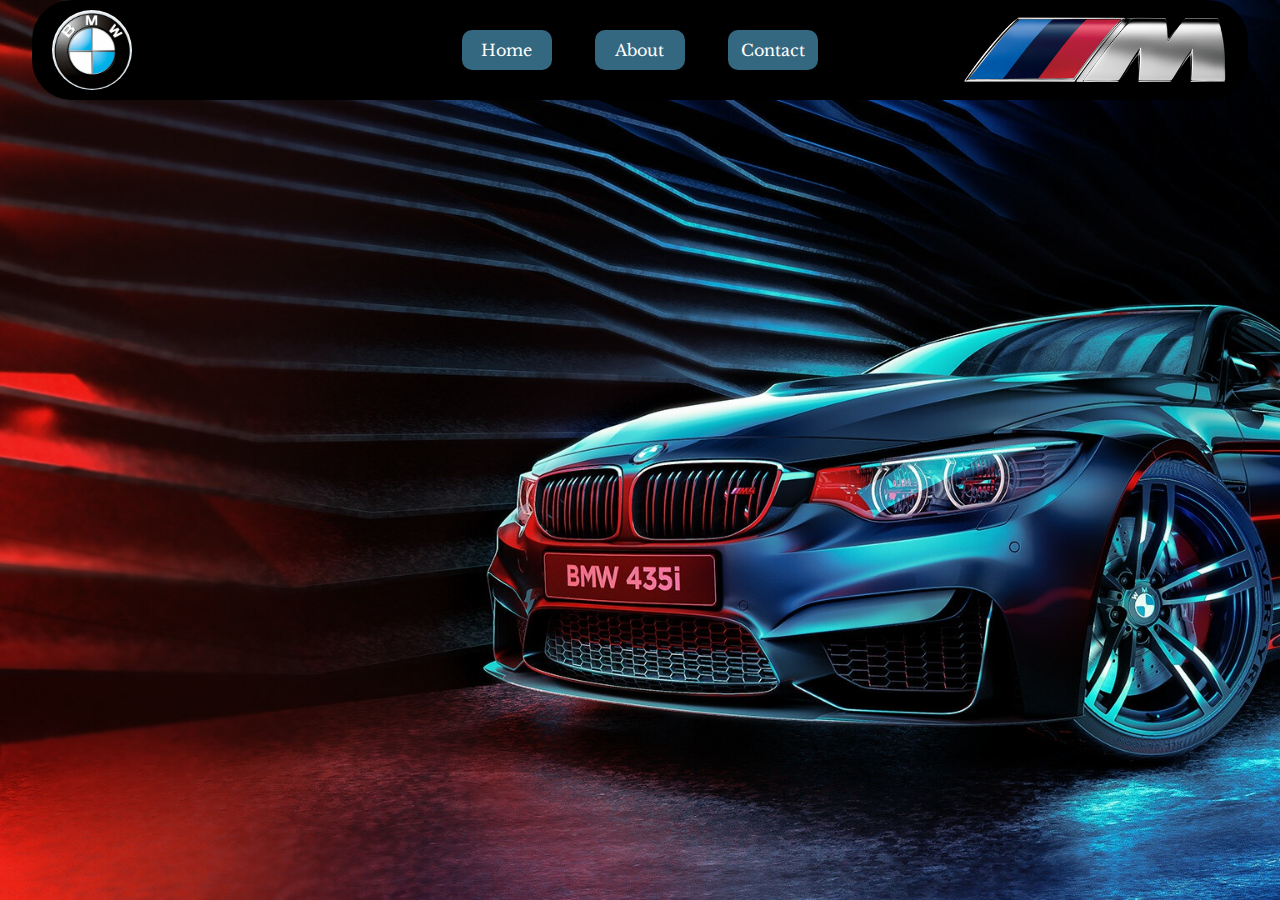
==== about.html @ ce1f6ab2 "Merge pull request #9 from ArtiomSuqiasyan/feat/txtdecoration" ====
<!DOCTYPE html>
<html lang="en">
  <head>
    <link
      rel="icon"
      href="[data-uri]"
      type="image"
      sizes="16x16"
    />
    <link rel="preconnect" href="https://fonts.gstatic.com" />
    
    <meta charset="UTF-8" />
    <meta http-equiv="X-UA-Compatible" content="IE=edge" />
    <meta name="viewport" content="width=device-width, initial-scale=1.0" />
    
    <link rel="stylesheet" href="css/about.css" />
    <title>BMW</title>
    <link
      href="https://fonts.googleapis.com/css2?family=Libre+Baskerville:ital@1&display=swap"
      rel="stylesheet"
    />
  </head>
  <body>
    <header>
      <div class="logo-name">
        <a href="home.html">
          <div class="name"><p>BMW</p></div>
          <div id="logo">
            <img
              src="img/bmw-logo-bmw-logo-high-resolutio-11563319760gtbncaz78b.png"
              alt="BMW-icon"
              width="80"
              class="bmw-logo"
            />
          </div>
        </a>
      </div>
      <div class="nav-menu">
        <nav>
          <ul>
            <li><a href="home.html">Home</a></li>
            <li><a href="about.html">About</a></li>
            <li><a href="contact.html">Contact</a></li>
          </ul>
        </nav>
      </div>
      <div class="photo">
        <img src="img/M-Logo.png" alt="m-power logo" height="70px" />
      </div>
    </header>


  </body>
</html>
---- css/about.css ----
* {
  margin: 0;
  padding: 0;
  box-sizing: border-box;
  text-align: center;
  font-family: "Libre Baskerville", serif;
}
a {
  text-decoration: none;
}
img {
  width: 100%;
}
body {
  background-image: url("../img/bg.jpg");
  background-repeat: no-repeat;
  background-size: cover;
  background-attachment: fixed;
}

header {
  position: fixed;
  top: 0;
  left: 0;
  right: 0;
  margin: auto;
  width: 95%;
  height: 100px;
  background-color: #000000;
  border-radius: 40px;
  display: flex;
  justify-content: space-between;
  z-index: 99999999;
}

.logo-name {
  height: 100%;
  width: 25%;
  margin: 0 auto;
  font-size: 75px;
}
.logo-name:hover #logo {
  animation-name: rotate;
  animation-duration: 2s;
  animation-fill-mode: forwards;
}
.logo-name:hover .name {
  display: flex;
  overflow: hidden;
  animation: fade 4s steps(60, end);
  animation-duration: 2s;
  animation-fill-mode: forwards;
}
@keyframes rotate {
  from {
    left: 20px;
    transform: rotate(0);
  }
  to {
    left: 200px;
    transform: rotate(360deg);
  }
}

@keyframes fade {
  from {
    width: 0;
  }
  to {
    width: 100%;
  }
}

.nav-menu {
  height: 100%;
  width: 50%;
  display: flex;
  justify-content: center;
  align-items: center;
}

.photo {
  height: 100%;
  width: 25%;
  display: flex;
  align-items: center;
  justify-content: center;
}

#logo {
  width: 80px;
  height: 80px;
  border-radius: 100%;
  overflow: hidden;
  position: absolute;
  top: 0;
  left: 20px;
  bottom: 0;
  margin: auto;
}

.name {
  color: white;
  font-size: 62px;
  letter-spacing: 5px;
  margin-left: 25px;
  height: 100%;
  display: flex;
  align-items: center;
  display: none;
}
.nav-menu ul {
  width: 400px;
  height: 40px;
  list-style: none;
  display: flex;
  justify-content: space-around;
}
.nav-menu ul li {
  background-color: #346780;
  width: 90px;
  color: white;
  display: flex;
  align-items: center;
  justify-content: center;
  border-radius: 10px;
}
.nav-menu ul li:hover {
  background-color: #1c6cb5;
  font-size: 18px;
  border: 1px solid white;
}
.nav-menu ul li a {
  color: white;
}
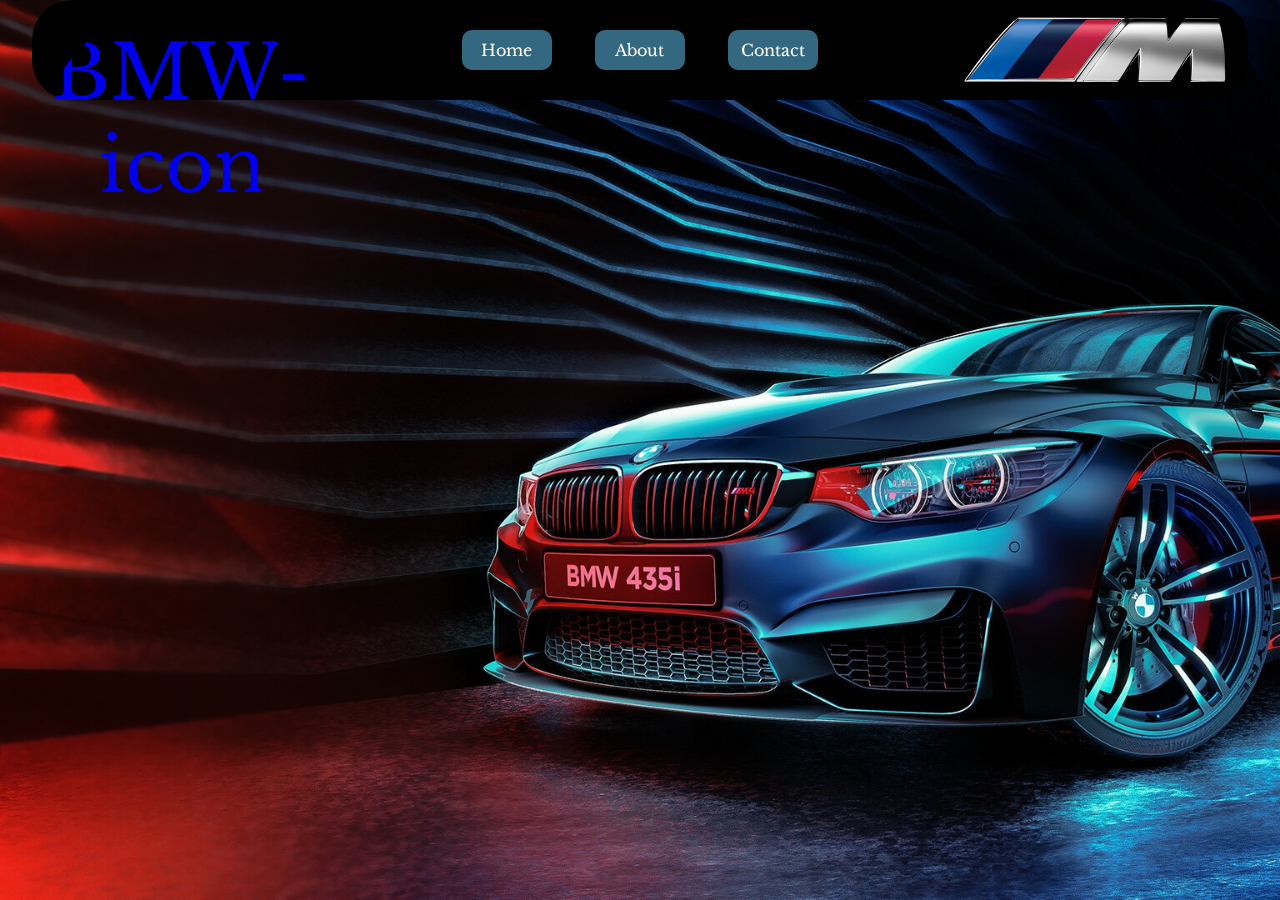
==== commit 31e24312: "fix: fixed logo animation for all pages" ====
--- a/about.html
+++ b/about.html
@@ -1,6 +1,28 @@
 <!DOCTYPE html>
 <html lang="en">
-  <head>
+<head>
+
+    <!-- Favicon start -->
+    <link rel="apple-touch-icon" sizes="57x57" href="./img/favicons/apple-icon-57x57.png">
+    <link rel="apple-touch-icon" sizes="60x60" href="./img/favicons/apple-icon-60x60.png">
+    <link rel="apple-touch-icon" sizes="72x72" href="./img/favicons/apple-icon-72x72.png">
+    <link rel="apple-touch-icon" sizes="76x76" href="./img/favicons/apple-icon-76x76.png">
+    <link rel="apple-touch-icon" sizes="114x114" href="./img/favicons/apple-icon-114x114.png">
+    <link rel="apple-touch-icon" sizes="120x120" href="./img/favicons/apple-icon-120x120.png">
+    <link rel="apple-touch-icon" sizes="144x144" href="./img/favicons/apple-icon-144x144.png">
+    <link rel="apple-touch-icon" sizes="152x152" href="./img/favicons/apple-icon-152x152.png">
+    <link rel="apple-touch-icon" sizes="180x180" href="./img/favicons/apple-icon-180x180.png">
+    <link rel="icon" type="image/png" sizes="192x192"  href="./img/favicons/android-icon-192x192.png">
+    <link rel="icon" type="image/png" sizes="32x32" href="./img/favicons/favicon-32x32.png">
+    <link rel="icon" type="image/png" sizes="96x96" href="./img/favicons/favicon-96x96.png">
+    <link rel="icon" type="image/png" sizes="16x16" href="./img/favicons/favicon-16x16.png">
+    <link rel="manifest" href="./img/favicons/manifest.json">
+    <meta name="msapplication-TileColor" content="#ffffff">
+    <meta name="msapplication-TileImage" content="./img/favicons/ms-icon-144x144.png">
+    <meta name="theme-color" content="#ffffff">
+    <!-- Favicon end -->
+
+
     <link
       rel="icon"
       href="[data-uri]"
@@ -9,6 +31,7 @@
     />
     <link rel="preconnect" href="https://fonts.gstatic.com" />
     
+
     <meta charset="UTF-8" />
     <meta http-equiv="X-UA-Compatible" content="IE=edge" />
     <meta name="viewport" content="width=device-width, initial-scale=1.0" />
@@ -25,13 +48,14 @@
       <div class="logo-name">
         <a href="home.html">
           <div class="name"><p>BMW</p></div>
-          <div id="logo">
-            <img
-              src="img/bmw-logo-bmw-logo-high-resolutio-11563319760gtbncaz78b.png"
-              alt="BMW-icon"
-              width="80"
-              class="bmw-logo"
-            />
+          <div class="effect">
+            <div id="logo">
+              <img
+                src="D:\bootcamp\Homeworks\BMW-showRoom\img\bmw-logo-bmw-logo-high-resolutio-11563319760gtbncaz78b.png"
+                alt="BMW-icon"
+                width="80" class="bmw-logo"
+              />
+            </div>
           </div>
         </a>
       </div>
--- a/css/about.css
+++ b/css/about.css
@@ -40,35 +40,58 @@
   font-size: 75px;
 }
 .logo-name:hover #logo {
-  animation-name: rotate;
-  animation-duration: 2s;
-  animation-fill-mode: forwards;
+  transform: rotate(360deg);
+}
+#logo {
+  width: 80px;
+  height: 80px;
+  border-radius: 50%;
+  position: absolute;
+  top: 0;
+  left: 0;
+  bottom: 0;
+  margin: auto;
+  transition-duration: 2s;
+}
+.effect {
+  height: 100%;
+  width: 200px;
+  background-color: rgb(0, 0, 0);
+  position: absolute;
+  top: 0;
+  left: 20px;
+  bottom: 0;
+  margin: auto;
+  border-radius: 40px;
+  transition-duration: 2s;
+}
+
+.name {
+  color: black;
+  font-size: 62px;
+  letter-spacing: 5px;
+  height: 100%;
+  align-items: center;
+  position: absolute;
+  top: 25px;
+  left: 35px;
+  bottom: 0;
+  margin: auto;
+  transition-duration: 2s;
+}
+
+
+.logo-name:hover .effect {
+  left: 232px;
+
 }
 .logo-name:hover .name {
-  display: flex;
-  overflow: hidden;
-  animation: fade 4s steps(60, end);
-  animation-duration: 2s;
-  animation-fill-mode: forwards;
-}
-@keyframes rotate {
-  from {
-    left: 20px;
-    transform: rotate(0);
-  }
-  to {
-    left: 200px;
-    transform: rotate(360deg);
-  }
+  color: white;
+
 }
 
-@keyframes fade {
-  from {
-    width: 0;
-  }
-  to {
-    width: 100%;
-  }
+.bmw-logo{
+  border-radius: 50%;
 }
 
 .nav-menu {
@@ -79,36 +102,7 @@
   align-items: center;
 }
 
-.photo {
-  height: 100%;
-  width: 25%;
-  display: flex;
-  align-items: center;
-  justify-content: center;
-}
 
-#logo {
-  width: 80px;
-  height: 80px;
-  border-radius: 100%;
-  overflow: hidden;
-  position: absolute;
-  top: 0;
-  left: 20px;
-  bottom: 0;
-  margin: auto;
-}
-
-.name {
-  color: white;
-  font-size: 62px;
-  letter-spacing: 5px;
-  margin-left: 25px;
-  height: 100%;
-  display: flex;
-  align-items: center;
-  display: none;
-}
 .nav-menu ul {
   width: 400px;
   height: 40px;
@@ -134,3 +128,10 @@
   color: white;
 }
 
+.photo {
+  height: 100%;
+  width: 25%;
+  display: flex;
+  align-items: center;
+  justify-content: center;
+}
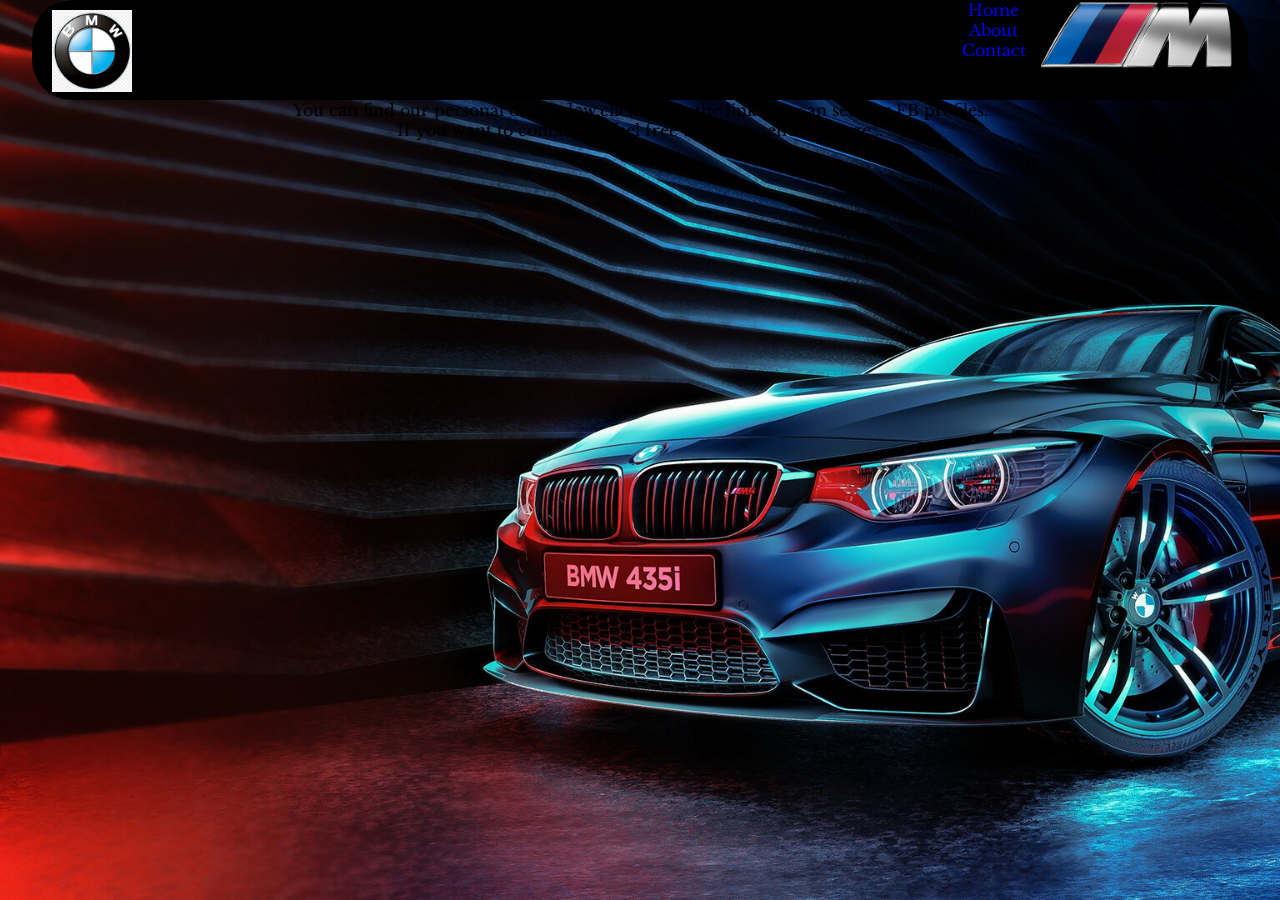
==== commit 61ba0980: "Merge branch 'main' of https://github.com/ArtiomSuqiasyan/BMW-showRoom" ====
--- a/about.html
+++ b/about.html
@@ -35,6 +35,7 @@
     <meta charset="UTF-8" />
     <meta http-equiv="X-UA-Compatible" content="IE=edge" />
     <meta name="viewport" content="width=device-width, initial-scale=1.0" />
+
     
     <link rel="stylesheet" href="css/about.css" />
     <title>BMW</title>
@@ -42,6 +43,7 @@
       href="https://fonts.googleapis.com/css2?family=Libre+Baskerville:ital@1&display=swap"
       rel="stylesheet"
     />
+
   </head>
   <body>
     <header>
@@ -51,7 +53,7 @@
           <div class="effect">
             <div id="logo">
               <img
-                src="D:\bootcamp\Homeworks\BMW-showRoom\img\bmw-logo-bmw-logo-high-resolutio-11563319760gtbncaz78b.png"
+                src="./img/bmw-logo-bmw-logo-high-resolutio-11563319760gtbncaz78b.png"
                 alt="BMW-icon"
                 width="80" class="bmw-logo"
               />
@@ -73,6 +75,26 @@
       </div>
     </header>
 
+    <div class="aboutcont">
+      <h1>A Little About Us</h1>
+      <div class="abouttxt">
+        <p>
+          Our team is consist of 3 memebers.We all take part in bootcamp,<br />this
+          is our team work,and together we decided to create BMW Showroom,<br />
+          Our teammates are Armen Mkrtchyan, Lilit Yepremyan and Artyom
+          Sukiasyan.<br />
+          You can find our personal data below,clicking on the link you can see
+          our FB profiles.
+          <br />
+          If you want to contact us, feel free to call or send message...
+        </p>
+      </div>
+      <div class="aboutimg">
+        <div></div>
+        <div></div>
+        <div></div>
+      </div>
+    </div>
 
   </body>
 </html>
--- a/css/about.css
+++ b/css/about.css
@@ -30,7 +30,8 @@
   border-radius: 40px;
   display: flex;
   justify-content: space-between;
-  z-index: 99999999;
+  z-index: 1;
+
 }
 
 .logo-name {
@@ -80,6 +81,13 @@
   transition-duration: 2s;
 }
 
+@keyframes fade {
+  from {
+    width: 0;
+  }
+  to {
+    width: 100%;
+  }
 
 .logo-name:hover .effect {
   left: 232px;
@@ -103,6 +111,16 @@
 }
 
 
+.name {
+  color: white;
+  font-size: 62px;
+  letter-spacing: 5px;
+  margin-left: 25px;
+  height: 100%;
+  display: flex;
+  align-items: center;
+  display: none;
+}
 .nav-menu ul {
   width: 400px;
   height: 40px;
@@ -127,6 +145,44 @@
 .nav-menu ul li a {
   color: white;
 }
+.aboutcont {
+  width: 80%;
+  min-height: 600px;
+  position: absolute;
+  top: 120px;
+  left: 0;
+  right: 0;
+  margin: auto;
+  background-color: red;
+  padding: 40px 20px;
+  color: white;
+}
+.aboutcont > h1 {
+  text-align: center;
+}
+.abouttxt {
+  width: 100%;
+  height: 300px;
+  background-color: blue;
+  padding: 10px;
+  font-size: 22px;
+  text-align: center;
+  display: flex;
+  align-items: center;
+  justify-content: center;
+  margin-top: 20px;
+}
+.aboutimg {
+  width: 100%;
+  height: 500px;
+  background: yellow;
+  margin-top: 20px;
+  display: grid;
+  grid-template-columns: repeat(auto-fit, minmax(300px, 1fr));
+  grid-gap: 20px;
+}
+.aboutimg div {
+  background-color: violet;
 
 .photo {
   height: 100%;
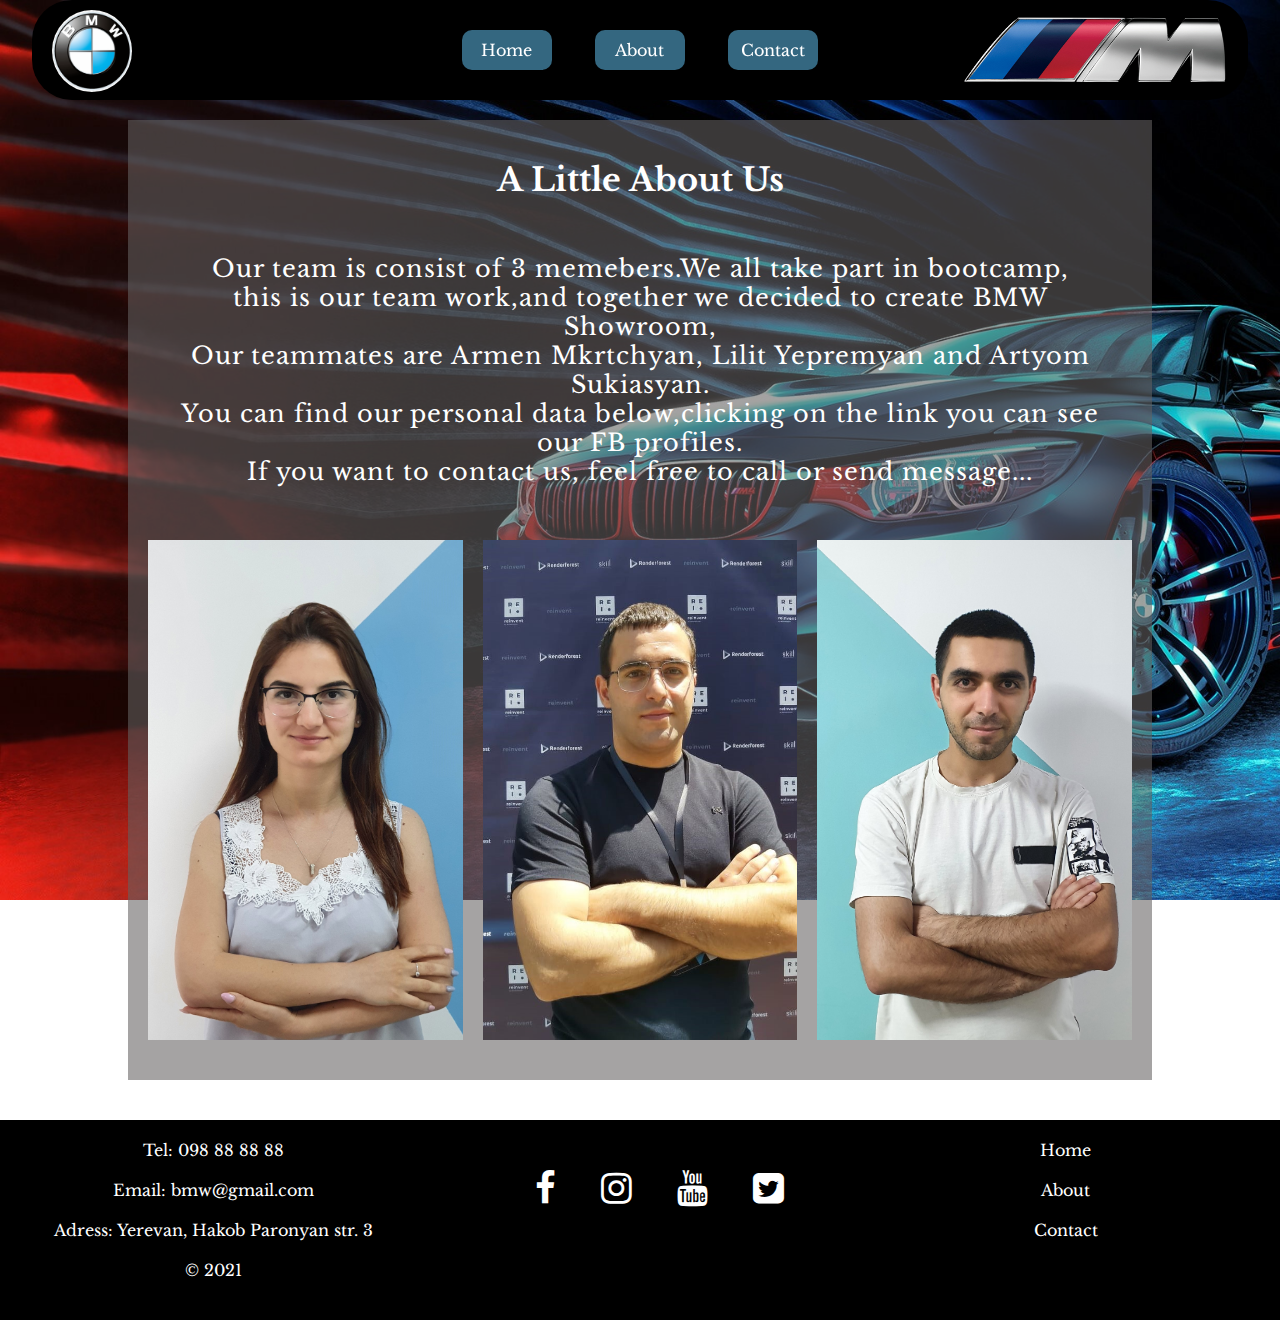
==== commit 62496f1f: "eli" ====
--- a/about.html
+++ b/about.html
@@ -1,27 +1,84 @@
 <!DOCTYPE html>
 <html lang="en">
-<head>
-
+  <head>
     <!-- Favicon start -->
-    <link rel="apple-touch-icon" sizes="57x57" href="./img/favicons/apple-icon-57x57.png">
-    <link rel="apple-touch-icon" sizes="60x60" href="./img/favicons/apple-icon-60x60.png">
-    <link rel="apple-touch-icon" sizes="72x72" href="./img/favicons/apple-icon-72x72.png">
-    <link rel="apple-touch-icon" sizes="76x76" href="./img/favicons/apple-icon-76x76.png">
-    <link rel="apple-touch-icon" sizes="114x114" href="./img/favicons/apple-icon-114x114.png">
-    <link rel="apple-touch-icon" sizes="120x120" href="./img/favicons/apple-icon-120x120.png">
-    <link rel="apple-touch-icon" sizes="144x144" href="./img/favicons/apple-icon-144x144.png">
-    <link rel="apple-touch-icon" sizes="152x152" href="./img/favicons/apple-icon-152x152.png">
-    <link rel="apple-touch-icon" sizes="180x180" href="./img/favicons/apple-icon-180x180.png">
-    <link rel="icon" type="image/png" sizes="192x192"  href="./img/favicons/android-icon-192x192.png">
-    <link rel="icon" type="image/png" sizes="32x32" href="./img/favicons/favicon-32x32.png">
-    <link rel="icon" type="image/png" sizes="96x96" href="./img/favicons/favicon-96x96.png">
-    <link rel="icon" type="image/png" sizes="16x16" href="./img/favicons/favicon-16x16.png">
-    <link rel="manifest" href="./img/favicons/manifest.json">
-    <meta name="msapplication-TileColor" content="#ffffff">
-    <meta name="msapplication-TileImage" content="./img/favicons/ms-icon-144x144.png">
-    <meta name="theme-color" content="#ffffff">
+    <link
+      rel="apple-touch-icon"
+      sizes="57x57"
+      href="./img/favicons/apple-icon-57x57.png"
+    />
+    <link
+      rel="apple-touch-icon"
+      sizes="60x60"
+      href="./img/favicons/apple-icon-60x60.png"
+    />
+    <link
+      rel="apple-touch-icon"
+      sizes="72x72"
+      href="./img/favicons/apple-icon-72x72.png"
+    />
+    <link
+      rel="apple-touch-icon"
+      sizes="76x76"
+      href="./img/favicons/apple-icon-76x76.png"
+    />
+    <link
+      rel="apple-touch-icon"
+      sizes="114x114"
+      href="./img/favicons/apple-icon-114x114.png"
+    />
+    <link
+      rel="apple-touch-icon"
+      sizes="120x120"
+      href="./img/favicons/apple-icon-120x120.png"
+    />
+    <link
+      rel="apple-touch-icon"
+      sizes="144x144"
+      href="./img/favicons/apple-icon-144x144.png"
+    />
+    <link
+      rel="apple-touch-icon"
+      sizes="152x152"
+      href="./img/favicons/apple-icon-152x152.png"
+    />
+    <link
+      rel="apple-touch-icon"
+      sizes="180x180"
+      href="./img/favicons/apple-icon-180x180.png"
+    />
+    <link
+      rel="icon"
+      type="image/png"
+      sizes="192x192"
+      href="./img/favicons/android-icon-192x192.png"
+    />
+    <link
+      rel="icon"
+      type="image/png"
+      sizes="32x32"
+      href="./img/favicons/favicon-32x32.png"
+    />
+    <link
+      rel="icon"
+      type="image/png"
+      sizes="96x96"
+      href="./img/favicons/favicon-96x96.png"
+    />
+    <link
+      rel="icon"
+      type="image/png"
+      sizes="16x16"
+      href="./img/favicons/favicon-16x16.png"
+    />
+    <link rel="manifest" href="./img/favicons/manifest.json" />
+    <meta name="msapplication-TileColor" content="#ffffff" />
+    <meta
+      name="msapplication-TileImage"
+      content="./img/favicons/ms-icon-144x144.png"
+    />
+    <meta name="theme-color" content="#ffffff" />
     <!-- Favicon end -->
-
 
     <link
       rel="icon"
@@ -30,20 +87,21 @@
       sizes="16x16"
     />
     <link rel="preconnect" href="https://fonts.gstatic.com" />
-    
 
     <meta charset="UTF-8" />
     <meta http-equiv="X-UA-Compatible" content="IE=edge" />
     <meta name="viewport" content="width=device-width, initial-scale=1.0" />
 
-    
     <link rel="stylesheet" href="css/about.css" />
     <title>BMW</title>
     <link
       href="https://fonts.googleapis.com/css2?family=Libre+Baskerville:ital@1&display=swap"
       rel="stylesheet"
     />
-
+    <link
+      rel="stylesheet"
+      href="https://cdnjs.cloudflare.com/ajax/libs/font-awesome/4.7.0/css/font-awesome.min.css"
+    />
   </head>
   <body>
     <header>
@@ -55,7 +113,8 @@
               <img
                 src="./img/bmw-logo-bmw-logo-high-resolutio-11563319760gtbncaz78b.png"
                 alt="BMW-icon"
-                width="80" class="bmw-logo"
+                width="80"
+                class="bmw-logo"
               />
             </div>
           </div>
@@ -90,11 +149,58 @@
         </p>
       </div>
       <div class="aboutimg">
-        <div></div>
-        <div></div>
-        <div></div>
+        <div class="Lilit"></div>
+        <div class="Armen"></div>
+        <div class="Artyom"></div>
       </div>
     </div>
-
+    <footer>
+      <div class="footer">
+        <div class="adresses">
+          <ul>
+            <li><a href="tel:+098888888">Tel: 098 88 88 88 </a></li>
+            <li><a href="mailto:bmw@gmail.com">Email: bmw@gmail.com</a></li>
+            <li>Adress: Yerevan, Hakob Paronyan str. 3</li>
+          </ul>
+          <p class="copyright">© 2021</p>
+        </div>
+        <div class="social-nets">
+          <a
+            href="https://www.facebook.com/BMW/"
+            target="_blank"
+            style="font-size: 36px"
+            ><i class="fa fa-facebook"></i
+          ></a>
+          <a
+            href="https://www.instagram.com/bmw/"
+            target="_blank"
+            style="font-size: 36px"
+            ><i class="fa fa-instagram" aria-hidden="true"></i
+          ></a>
+          <a
+            href="https://www.youtube.com/user/BMW"
+            target="_blank"
+            style="font-size: 36px"
+            ><i class="fa fa-youtube" aria-hidden="true"></i
+          ></a>
+          <a
+            href="https://twitter.com/bmw"
+            target="_blank"
+            style="font-size: 36px"
+            ><i class="fa fa-twitter-square" aria-hidden="true"></i
+          ></a>
+        </div>
+
+        <div class="menu-footer">
+          <nav>
+            <ul class="footer-links">
+              <li><a href="home.html">Home</a></li>
+              <li><a href="about.html">About</a></li>
+              <li><a href="contact.html">Contact</a></li>
+            </ul>
+          </nav>
+        </div>
+      </div>
+    </footer>
   </body>
 </html>
--- a/css/about.css
+++ b/css/about.css
@@ -30,8 +30,7 @@
   border-radius: 40px;
   display: flex;
   justify-content: space-between;
-  z-index: 1;
-
+  z-index: 99999999;
 }
 
 .logo-name {
@@ -81,24 +80,14 @@
   transition-duration: 2s;
 }
 
-@keyframes fade {
-  from {
-    width: 0;
-  }
-  to {
-    width: 100%;
-  }
-
 .logo-name:hover .effect {
   left: 232px;
-
 }
 .logo-name:hover .name {
   color: white;
-
-}
-
-.bmw-logo{
+}
+
+.bmw-logo {
   border-radius: 50%;
 }
 
@@ -110,17 +99,6 @@
   align-items: center;
 }
 
-
-.name {
-  color: white;
-  font-size: 62px;
-  letter-spacing: 5px;
-  margin-left: 25px;
-  height: 100%;
-  display: flex;
-  align-items: center;
-  display: none;
-}
 .nav-menu ul {
   width: 400px;
   height: 40px;
@@ -145,6 +123,15 @@
 .nav-menu ul li a {
   color: white;
 }
+
+.photo {
+  height: 100%;
+  width: 25%;
+  display: flex;
+  align-items: center;
+  justify-content: center;
+}
+
 .aboutcont {
   width: 80%;
   min-height: 600px;
@@ -153,7 +140,7 @@
   left: 0;
   right: 0;
   margin: auto;
-  background-color: red;
+  background-color: rgba(100, 97, 97, 0.582);
   padding: 40px 20px;
   color: white;
 }
@@ -163,9 +150,9 @@
 .abouttxt {
   width: 100%;
   height: 300px;
-  background-color: blue;
   padding: 10px;
-  font-size: 22px;
+  font-size: 24px;
+  letter-spacing: 1px;
   text-align: center;
   display: flex;
   align-items: center;
@@ -175,19 +162,84 @@
 .aboutimg {
   width: 100%;
   height: 500px;
-  background: yellow;
   margin-top: 20px;
   display: grid;
   grid-template-columns: repeat(auto-fit, minmax(300px, 1fr));
   grid-gap: 20px;
 }
-.aboutimg div {
-  background-color: violet;
-
-.photo {
-  height: 100%;
-  width: 25%;
-  display: flex;
-  align-items: center;
-  justify-content: center;
-}
+
+.Artyom {
+  background-image: url("../img/ArtyomProfile.jpg");
+  background-repeat: no-repeat;
+  background-size: cover;
+}
+.Lilit {
+  background-image: url("../img/LilitProfile.jpg");
+  background-repeat: no-repeat;
+  background-size: cover;
+}
+.Armen {
+  background-image: url("../img/ArmenProfile.jpg");
+  background-repeat: no-repeat;
+  background-size: cover;
+}
+.footer {
+  display: flex;
+  width: 100%;
+  min-height: 200px;
+  background-color: #000000;
+  position: absolute;
+  top: 1120px;
+}
+
+.adresses {
+  width: 33.3%;
+  min-height: 200px;
+  color: #fff;
+}
+
+.adresses li {
+  list-style-type: none;
+  padding-top: 20px;
+  font-size: 16px;
+}
+
+.adresses ul li a {
+  color: #fff;
+}
+
+.copyright {
+  margin-top: 20px;
+}
+
+.social-nets {
+  width: 33.3%;
+  min-height: 200px;
+}
+
+.menu-footer {
+  width: 33.3%;
+  min-height: 200px;
+}
+
+.footer-links li {
+  list-style-type: none;
+  padding-top: 20px;
+  font-size: 16px;
+}
+
+.footer-links li a {
+  color: #fff;
+  text-decoration: none;
+}
+
+.fa {
+  display: inline-block;
+  font: normal normal normal 14px/1 FontAwesome;
+  font-size: inherit;
+  text-rendering: auto;
+  -webkit-font-smoothing: antialiased;
+  padding-left: 40px;
+  padding-top: 50px;
+  color: #fff;
+}
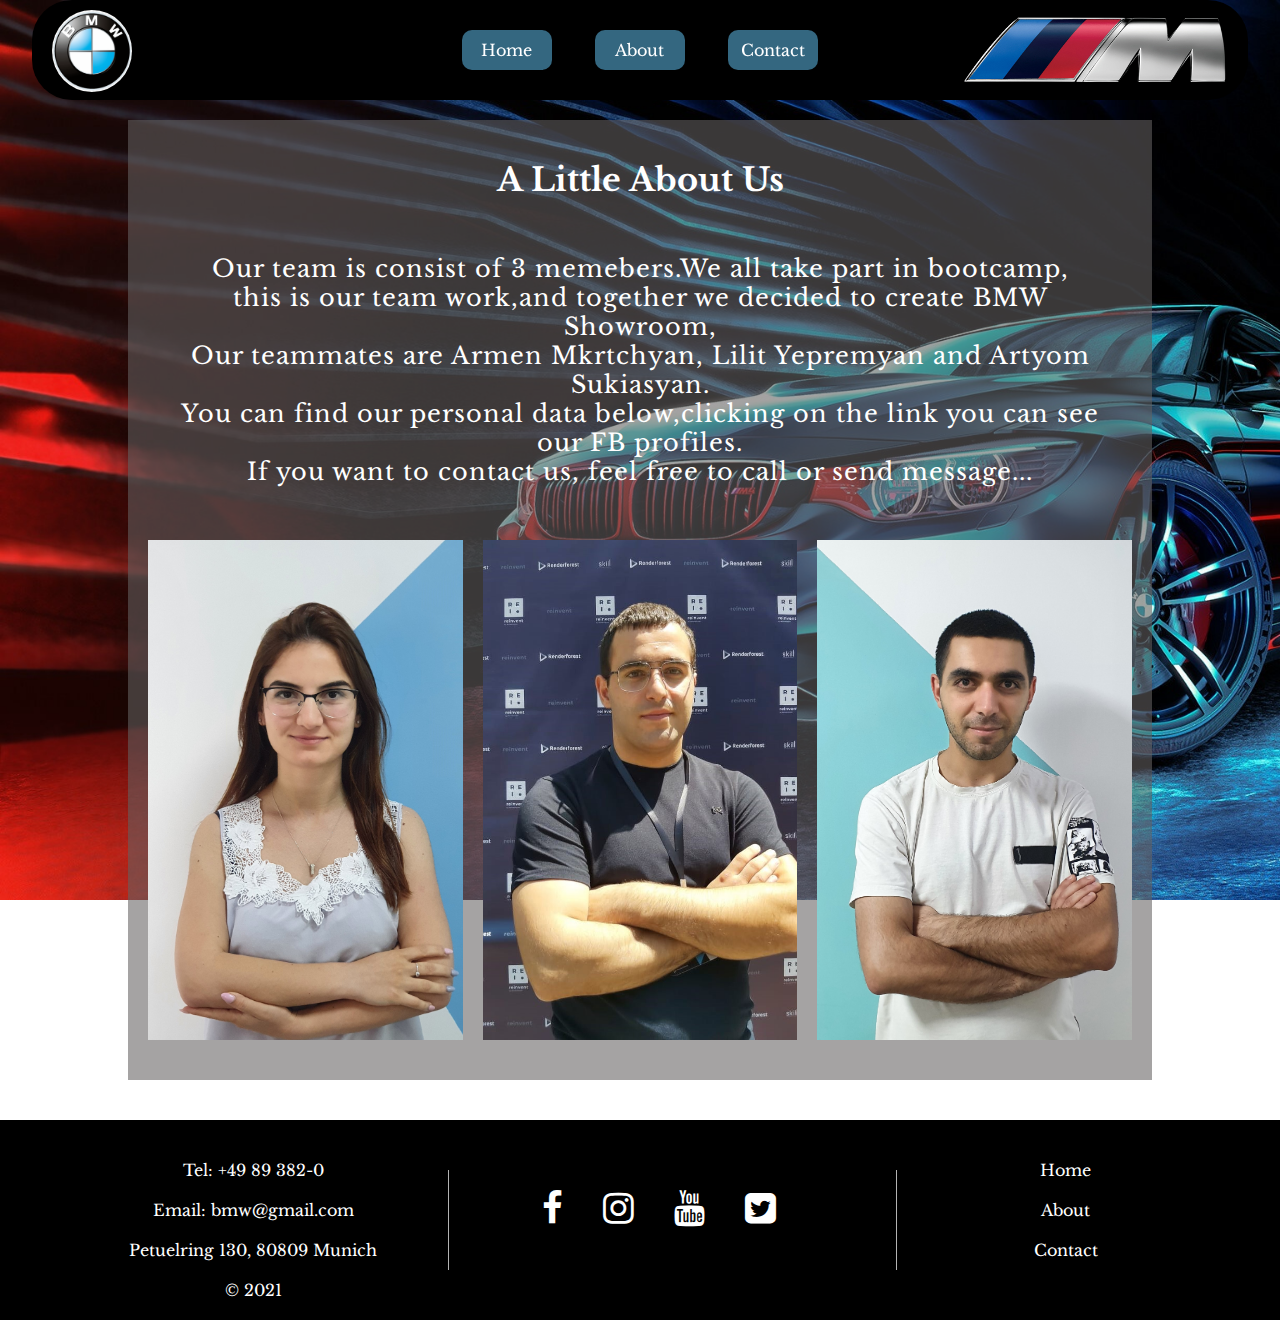
==== commit 9bce2dd7: "feat(contact)push for marging" ====
--- a/about.html
+++ b/about.html
@@ -106,7 +106,7 @@
   <body>
     <header>
       <div class="logo-name">
-        <a href="home.html">
+        <a href="index.html">
           <div class="name"><p>BMW</p></div>
           <div class="effect">
             <div id="logo">
@@ -123,7 +123,7 @@
       <div class="nav-menu">
         <nav>
           <ul>
-            <li><a href="home.html">Home</a></li>
+            <li><a href="index.html">Home</a></li>
             <li><a href="about.html">About</a></li>
             <li><a href="contact.html">Contact</a></li>
           </ul>
@@ -158,9 +158,9 @@
       <div class="footer">
         <div class="adresses">
           <ul>
-            <li><a href="tel:+098888888">Tel: 098 88 88 88 </a></li>
+            <li><a href="tel:+49893820">Tel: +49 89 382-0 </a></li>
             <li><a href="mailto:bmw@gmail.com">Email: bmw@gmail.com</a></li>
-            <li>Adress: Yerevan, Hakob Paronyan str. 3</li>
+            <li>Petuelring 130, 80809 Munich</li>
           </ul>
           <p class="copyright">© 2021</p>
         </div>
@@ -194,7 +194,7 @@
         <div class="menu-footer">
           <nav>
             <ul class="footer-links">
-              <li><a href="home.html">Home</a></li>
+              <li><a href="index.html">Home</a></li>
               <li><a href="about.html">About</a></li>
               <li><a href="contact.html">Contact</a></li>
             </ul>
--- a/css/about.css
+++ b/css/about.css
@@ -193,9 +193,22 @@
 }
 
 .adresses {
+  padding: 20px;
+  padding-left: 100px;
   width: 33.3%;
   min-height: 200px;
   color: #fff;
+}
+
+.adresses::after {
+  content: "";
+  position: absolute;
+  width: 1px;
+  height: 100px;
+  background-color: #fff;
+  bottom: 50px;
+  left: 35%;
+  opacity: 0.7;
 }
 
 .adresses li {
@@ -213,11 +226,28 @@
 }
 
 .social-nets {
+  padding-top: 20px;
+  display: flex;
+  justify-content: center;
   width: 33.3%;
   min-height: 200px;
 }
 
+.social-nets::after {
+  content: "";
+  position: absolute;
+  width: 1px;
+  height: 100px;
+  background-color: #fff;
+  bottom: 50px;
+  left: 70%;
+  opacity: 0.7;
+}
+
 .menu-footer {
+  padding-top: 20px;
+  display: flex;
+  justify-content: center;
   width: 33.3%;
   min-height: 200px;
 }
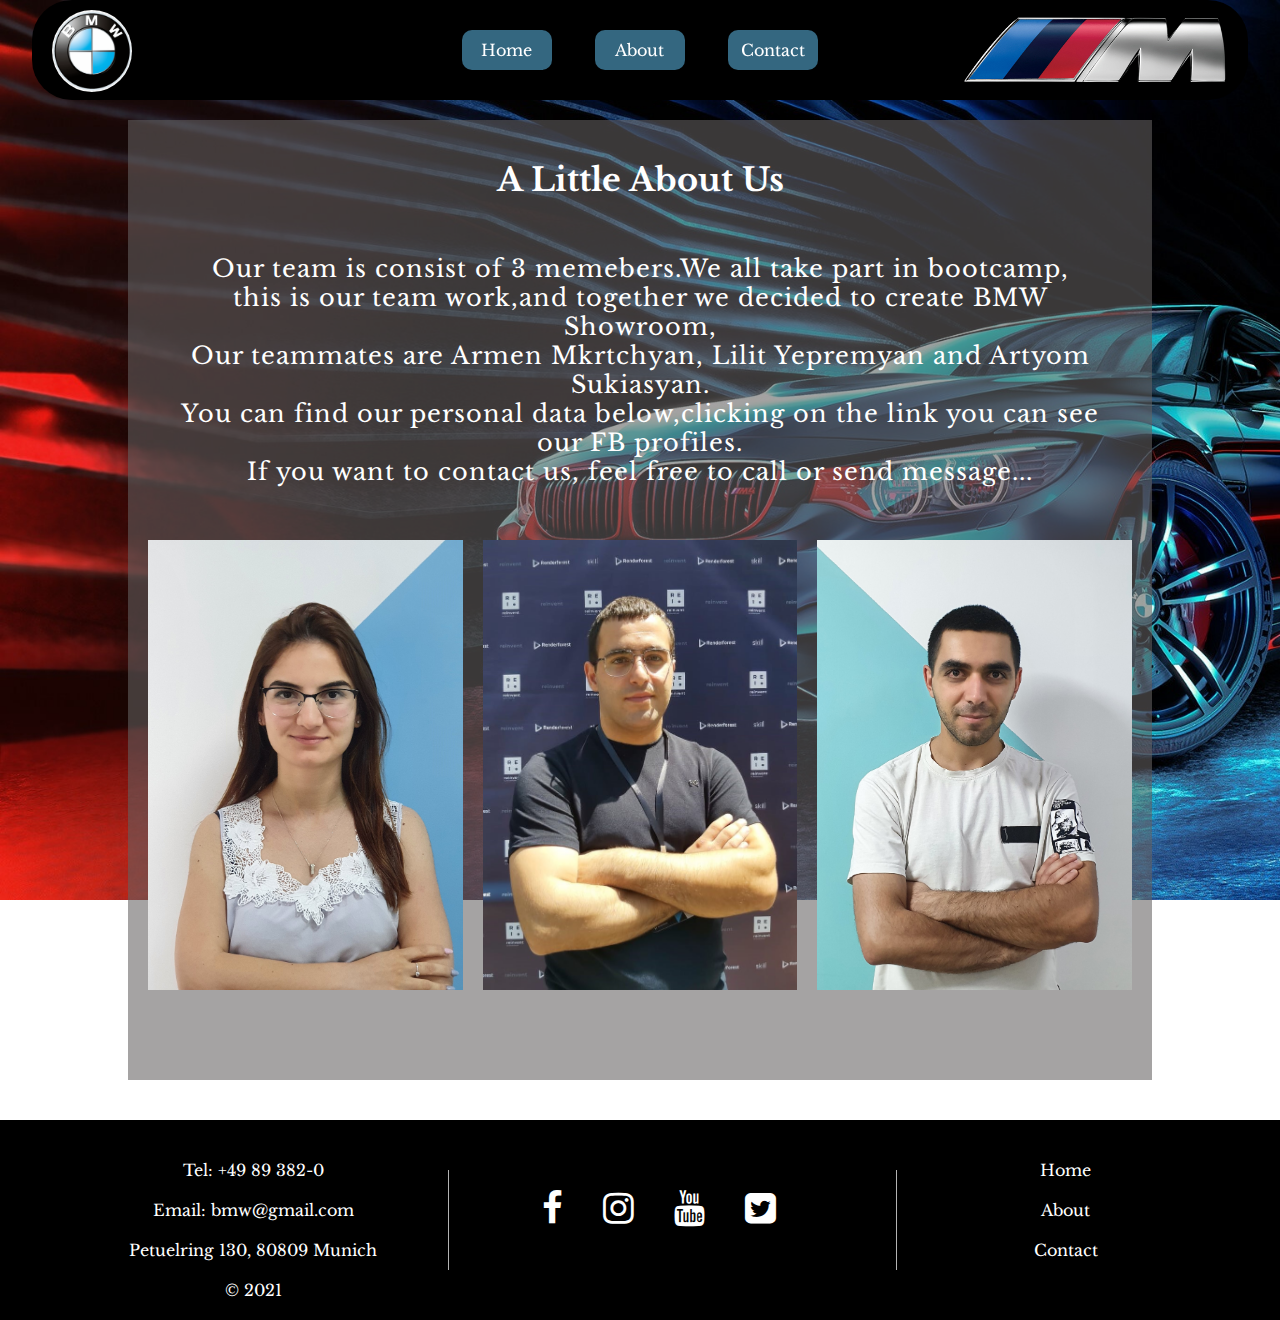
==== commit e4e34cb0: "feat:added media screen" ====
--- a/about.html
+++ b/about.html
@@ -1,6 +1,9 @@
 <!DOCTYPE html>
 <html lang="en">
+  
   <head>
+    
+    
     <!-- Favicon start -->
     <link
       rel="apple-touch-icon"
@@ -8,58 +11,58 @@
       href="./img/favicons/apple-icon-57x57.png"
     />
     <link
-      rel="apple-touch-icon"
-      sizes="60x60"
-      href="./img/favicons/apple-icon-60x60.png"
-    />
-    <link
-      rel="apple-touch-icon"
+    rel="apple-touch-icon"
+    sizes="60x60"
+    href="./img/favicons/apple-icon-60x60.png"
+    />
+    <link
+    rel="apple-touch-icon"
       sizes="72x72"
       href="./img/favicons/apple-icon-72x72.png"
     />
     <link
-      rel="apple-touch-icon"
+    rel="apple-touch-icon"
       sizes="76x76"
       href="./img/favicons/apple-icon-76x76.png"
-    />
+      />
     <link
       rel="apple-touch-icon"
       sizes="114x114"
       href="./img/favicons/apple-icon-114x114.png"
-    />
-    <link
-      rel="apple-touch-icon"
-      sizes="120x120"
-      href="./img/favicons/apple-icon-120x120.png"
-    />
-    <link
-      rel="apple-touch-icon"
-      sizes="144x144"
-      href="./img/favicons/apple-icon-144x144.png"
-    />
-    <link
-      rel="apple-touch-icon"
-      sizes="152x152"
-      href="./img/favicons/apple-icon-152x152.png"
-    />
-    <link
-      rel="apple-touch-icon"
-      sizes="180x180"
-      href="./img/favicons/apple-icon-180x180.png"
-    />
-    <link
-      rel="icon"
-      type="image/png"
+      />
+    <link
+    rel="apple-touch-icon"
+    sizes="120x120"
+    href="./img/favicons/apple-icon-120x120.png"
+    />
+    <link
+    rel="apple-touch-icon"
+    sizes="144x144"
+    href="./img/favicons/apple-icon-144x144.png"
+    />
+    <link
+    rel="apple-touch-icon"
+    sizes="152x152"
+    href="./img/favicons/apple-icon-152x152.png"
+    />
+    <link
+    rel="apple-touch-icon"
+    sizes="180x180"
+    href="./img/favicons/apple-icon-180x180.png"
+    />
+    <link
+    rel="icon"
+    type="image/png"
       sizes="192x192"
       href="./img/favicons/android-icon-192x192.png"
-    />
-    <link
+      />
+      <link
       rel="icon"
       type="image/png"
       sizes="32x32"
       href="./img/favicons/favicon-32x32.png"
-    />
-    <link
+      />
+      <link
       rel="icon"
       type="image/png"
       sizes="96x96"
@@ -70,28 +73,28 @@
       type="image/png"
       sizes="16x16"
       href="./img/favicons/favicon-16x16.png"
-    />
-    <link rel="manifest" href="./img/favicons/manifest.json" />
-    <meta name="msapplication-TileColor" content="#ffffff" />
-    <meta
+      />
+      <link rel="manifest" href="./img/favicons/manifest.json" />
+      <meta name="msapplication-TileColor" content="#ffffff" />
+      <meta
       name="msapplication-TileImage"
       content="./img/favicons/ms-icon-144x144.png"
-    />
-    <meta name="theme-color" content="#ffffff" />
-    <!-- Favicon end -->
-
-    <link
+      />
+      <meta name="theme-color" content="#ffffff" />
+      <!-- Favicon end -->
+      
+      <link
       rel="icon"
       href="[data-uri]"
       type="image"
       sizes="16x16"
-    />
+      />
     <link rel="preconnect" href="https://fonts.gstatic.com" />
-
+    
     <meta charset="UTF-8" />
     <meta http-equiv="X-UA-Compatible" content="IE=edge" />
     <meta name="viewport" content="width=device-width, initial-scale=1.0" />
-
+    
     <link rel="stylesheet" href="css/about.css" />
     <title>BMW</title>
     <link
@@ -101,7 +104,8 @@
     <link
       rel="stylesheet"
       href="https://cdnjs.cloudflare.com/ajax/libs/font-awesome/4.7.0/css/font-awesome.min.css"
-    />
+      />
+      <link rel="stylesheet" href="css/aboutmedia.css" />
   </head>
   <body>
     <header>
--- a/css/about.css
+++ b/css/about.css
@@ -149,7 +149,7 @@
 }
 .abouttxt {
   width: 100%;
-  height: 300px;
+  min-height: 300px;
   padding: 10px;
   font-size: 24px;
   letter-spacing: 1px;
@@ -161,12 +161,15 @@
 }
 .aboutimg {
   width: 100%;
-  height: 500px;
+  min-height: 500px;
   margin-top: 20px;
   display: grid;
   grid-template-columns: repeat(auto-fit, minmax(300px, 1fr));
   grid-gap: 20px;
 }
+.aboutimg>div{
+  height: 450px;
+}
 
 .Artyom {
   background-image: url("../img/ArtyomProfile.jpg");
@@ -186,7 +189,7 @@
 .footer {
   display: flex;
   width: 100%;
-  min-height: 200px;
+  min-height: 100px;
   background-color: #000000;
   position: absolute;
   top: 1120px;
@@ -230,7 +233,7 @@
   display: flex;
   justify-content: center;
   width: 33.3%;
-  min-height: 200px;
+  min-height: 100px;
 }
 
 .social-nets::after {
--- a/css/aboutmedia.css
+++ b/css/aboutmedia.css
@@ -0,0 +1,81 @@
+@media screen and (max-width: 1024px){
+    .footer{
+        top:1550px;
+    }
+
+}
+@media screen and (max-width: 768px){
+    header{
+        width: 100%;
+        border-radius: 0;
+        justify-content: center;
+        padding-right: 110px;
+    }
+    .effect{
+        width: 100px;
+        left: 80px;
+        transition-duration: 0;
+
+    }
+    .logo-name:hover .effect {
+        left: 20px;
+      }
+    .logo-name:hover #logo{
+  transform: rotate(0);
+
+    }
+    #logo{
+        transition-duration: 0;
+    }
+    .name{
+        display: none;
+    }
+    .photo{
+        display: none;
+    }
+    .aboutimg>div{
+        height: 700px;
+      }
+      .footer{
+          top:2800px;
+          height: 100px;
+      }
+      .menu-footer{
+          display: none;
+      }
+      .social-nets{
+          width: 100%;
+          display: flex;
+          justify-content: center;
+          align-items: center;
+          height: 100%;
+          padding-bottom: 40px;
+      }
+      .social-nets::after{
+        width: 0;
+      }
+      .adresses{
+          display: none;
+      }
+      .adresses::after{
+          display: none;
+      }
+
+}
+@media screen and (max-width: 425px){
+    .aboutcont {
+        width: 100%;
+        position: relative;
+    }
+    .abouttxt{
+        font-size: 19px;
+    }
+    .aboutimg>div{
+        height: 500px;
+      }
+    .footer{
+        top:2150px;
+    }
+
+
+}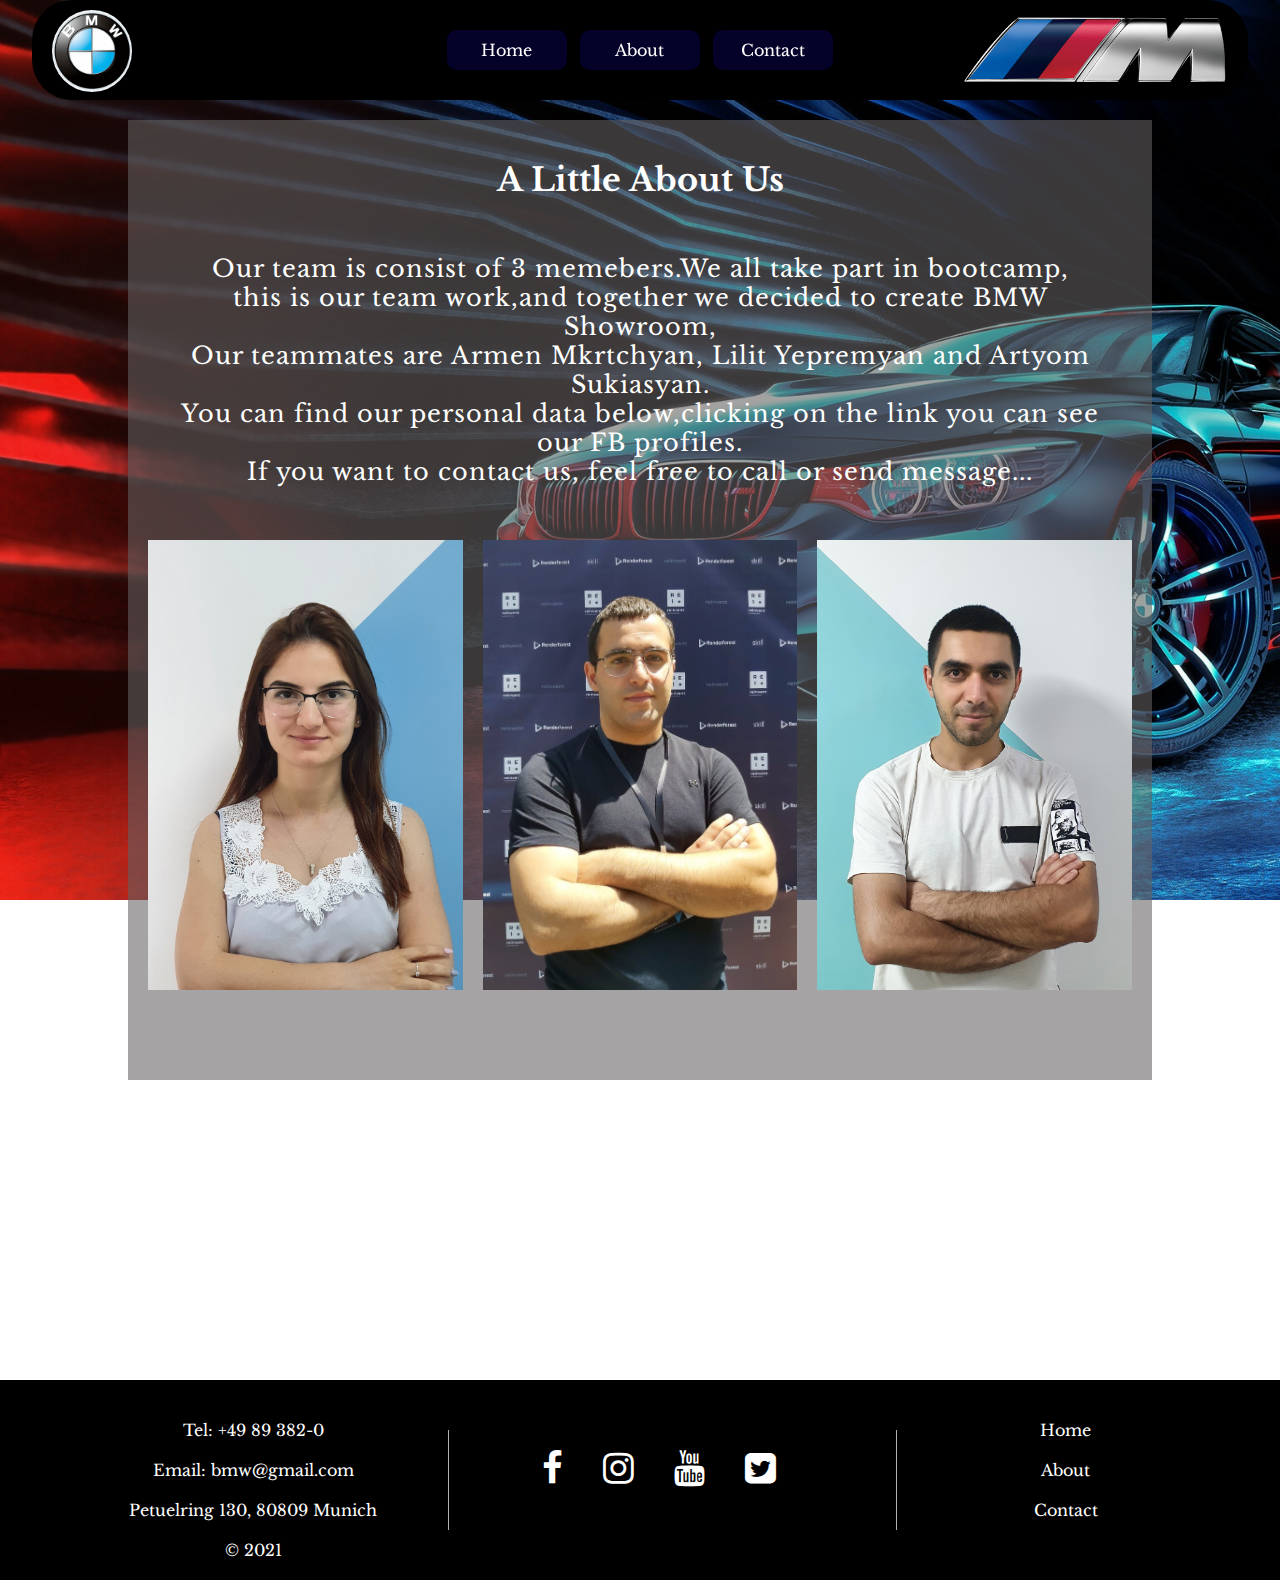
==== commit 6c9ebc78: "fix: add main tag in html files" ====
--- a/about.html
+++ b/about.html
@@ -1,9 +1,6 @@
 <!DOCTYPE html>
 <html lang="en">
-  
   <head>
-    
-    
     <!-- Favicon start -->
     <link
       rel="apple-touch-icon"
@@ -11,58 +8,58 @@
       href="./img/favicons/apple-icon-57x57.png"
     />
     <link
-    rel="apple-touch-icon"
-    sizes="60x60"
-    href="./img/favicons/apple-icon-60x60.png"
-    />
-    <link
-    rel="apple-touch-icon"
+      rel="apple-touch-icon"
+      sizes="60x60"
+      href="./img/favicons/apple-icon-60x60.png"
+    />
+    <link
+      rel="apple-touch-icon"
       sizes="72x72"
       href="./img/favicons/apple-icon-72x72.png"
     />
     <link
-    rel="apple-touch-icon"
+      rel="apple-touch-icon"
       sizes="76x76"
       href="./img/favicons/apple-icon-76x76.png"
-      />
+    />
     <link
       rel="apple-touch-icon"
       sizes="114x114"
       href="./img/favicons/apple-icon-114x114.png"
-      />
-    <link
-    rel="apple-touch-icon"
-    sizes="120x120"
-    href="./img/favicons/apple-icon-120x120.png"
-    />
-    <link
-    rel="apple-touch-icon"
-    sizes="144x144"
-    href="./img/favicons/apple-icon-144x144.png"
-    />
-    <link
-    rel="apple-touch-icon"
-    sizes="152x152"
-    href="./img/favicons/apple-icon-152x152.png"
-    />
-    <link
-    rel="apple-touch-icon"
-    sizes="180x180"
-    href="./img/favicons/apple-icon-180x180.png"
-    />
-    <link
-    rel="icon"
-    type="image/png"
+    />
+    <link
+      rel="apple-touch-icon"
+      sizes="120x120"
+      href="./img/favicons/apple-icon-120x120.png"
+    />
+    <link
+      rel="apple-touch-icon"
+      sizes="144x144"
+      href="./img/favicons/apple-icon-144x144.png"
+    />
+    <link
+      rel="apple-touch-icon"
+      sizes="152x152"
+      href="./img/favicons/apple-icon-152x152.png"
+    />
+    <link
+      rel="apple-touch-icon"
+      sizes="180x180"
+      href="./img/favicons/apple-icon-180x180.png"
+    />
+    <link
+      rel="icon"
+      type="image/png"
       sizes="192x192"
       href="./img/favicons/android-icon-192x192.png"
-      />
-      <link
+    />
+    <link
       rel="icon"
       type="image/png"
       sizes="32x32"
       href="./img/favicons/favicon-32x32.png"
-      />
-      <link
+    />
+    <link
       rel="icon"
       type="image/png"
       sizes="96x96"
@@ -73,28 +70,28 @@
       type="image/png"
       sizes="16x16"
       href="./img/favicons/favicon-16x16.png"
-      />
-      <link rel="manifest" href="./img/favicons/manifest.json" />
-      <meta name="msapplication-TileColor" content="#ffffff" />
-      <meta
+    />
+    <link rel="manifest" href="./img/favicons/manifest.json" />
+    <meta name="msapplication-TileColor" content="#ffffff" />
+    <meta
       name="msapplication-TileImage"
       content="./img/favicons/ms-icon-144x144.png"
-      />
-      <meta name="theme-color" content="#ffffff" />
-      <!-- Favicon end -->
-      
-      <link
+    />
+    <meta name="theme-color" content="#ffffff" />
+    <!-- Favicon end -->
+
+    <link
       rel="icon"
       href="[data-uri]"
       type="image"
       sizes="16x16"
-      />
+    />
     <link rel="preconnect" href="https://fonts.gstatic.com" />
-    
+
     <meta charset="UTF-8" />
     <meta http-equiv="X-UA-Compatible" content="IE=edge" />
     <meta name="viewport" content="width=device-width, initial-scale=1.0" />
-    
+
     <link rel="stylesheet" href="css/about.css" />
     <title>BMW</title>
     <link
@@ -104,8 +101,8 @@
     <link
       rel="stylesheet"
       href="https://cdnjs.cloudflare.com/ajax/libs/font-awesome/4.7.0/css/font-awesome.min.css"
-      />
-      <link rel="stylesheet" href="css/aboutmedia.css" />
+    />
+    <link rel="stylesheet" href="css/aboutmedia.css" />
   </head>
   <body>
     <header>
@@ -137,27 +134,28 @@
         <img src="img/M-Logo.png" alt="m-power logo" height="70px" />
       </div>
     </header>
-
-    <div class="aboutcont">
-      <h1>A Little About Us</h1>
-      <div class="abouttxt">
-        <p>
-          Our team is consist of 3 memebers.We all take part in bootcamp,<br />this
-          is our team work,and together we decided to create BMW Showroom,<br />
-          Our teammates are Armen Mkrtchyan, Lilit Yepremyan and Artyom
-          Sukiasyan.<br />
-          You can find our personal data below,clicking on the link you can see
-          our FB profiles.
-          <br />
-          If you want to contact us, feel free to call or send message...
-        </p>
-      </div>
-      <div class="aboutimg">
-        <div class="Lilit"></div>
-        <div class="Armen"></div>
-        <div class="Artyom"></div>
-      </div>
-    </div>
+    <main>
+      <div class="aboutcont">
+        <h1>A Little About Us</h1>
+        <div class="abouttxt">
+          <p>
+            Our team is consist of 3 memebers.We all take part in bootcamp,<br />this
+            is our team work,and together we decided to create BMW Showroom,<br />
+            Our teammates are Armen Mkrtchyan, Lilit Yepremyan and Artyom
+            Sukiasyan.<br />
+            You can find our personal data below,clicking on the link you can
+            see our FB profiles.
+            <br />
+            If you want to contact us, feel free to call or send message...
+          </p>
+        </div>
+        <div class="aboutimg">
+          <div class="Lilit"></div>
+          <div class="Armen"></div>
+          <div class="Artyom"></div>
+        </div>
+      </div>
+    </main>
     <footer>
       <div class="footer">
         <div class="adresses">
--- a/css/about.css
+++ b/css/about.css
@@ -1,135 +1,8 @@
-* {
-  margin: 0;
-  padding: 0;
-  box-sizing: border-box;
+@import url(header.css);
+@import url(footer.css);
+
+*{
   text-align: center;
-  font-family: "Libre Baskerville", serif;
-}
-a {
-  text-decoration: none;
-}
-img {
-  width: 100%;
-}
-body {
-  background-image: url("../img/bg.jpg");
-  background-repeat: no-repeat;
-  background-size: cover;
-  background-attachment: fixed;
-}
-
-header {
-  position: fixed;
-  top: 0;
-  left: 0;
-  right: 0;
-  margin: auto;
-  width: 95%;
-  height: 100px;
-  background-color: #000000;
-  border-radius: 40px;
-  display: flex;
-  justify-content: space-between;
-  z-index: 99999999;
-}
-
-.logo-name {
-  height: 100%;
-  width: 25%;
-  margin: 0 auto;
-  font-size: 75px;
-}
-.logo-name:hover #logo {
-  transform: rotate(360deg);
-}
-#logo {
-  width: 80px;
-  height: 80px;
-  border-radius: 50%;
-  position: absolute;
-  top: 0;
-  left: 0;
-  bottom: 0;
-  margin: auto;
-  transition-duration: 2s;
-}
-.effect {
-  height: 100%;
-  width: 200px;
-  background-color: rgb(0, 0, 0);
-  position: absolute;
-  top: 0;
-  left: 20px;
-  bottom: 0;
-  margin: auto;
-  border-radius: 40px;
-  transition-duration: 2s;
-}
-
-.name {
-  color: black;
-  font-size: 62px;
-  letter-spacing: 5px;
-  height: 100%;
-  align-items: center;
-  position: absolute;
-  top: 25px;
-  left: 35px;
-  bottom: 0;
-  margin: auto;
-  transition-duration: 2s;
-}
-
-.logo-name:hover .effect {
-  left: 232px;
-}
-.logo-name:hover .name {
-  color: white;
-}
-
-.bmw-logo {
-  border-radius: 50%;
-}
-
-.nav-menu {
-  height: 100%;
-  width: 50%;
-  display: flex;
-  justify-content: center;
-  align-items: center;
-}
-
-.nav-menu ul {
-  width: 400px;
-  height: 40px;
-  list-style: none;
-  display: flex;
-  justify-content: space-around;
-}
-.nav-menu ul li {
-  background-color: #346780;
-  width: 90px;
-  color: white;
-  display: flex;
-  align-items: center;
-  justify-content: center;
-  border-radius: 10px;
-}
-.nav-menu ul li:hover {
-  background-color: #1c6cb5;
-  font-size: 18px;
-  border: 1px solid white;
-}
-.nav-menu ul li a {
-  color: white;
-}
-
-.photo {
-  height: 100%;
-  width: 25%;
-  display: flex;
-  align-items: center;
-  justify-content: center;
 }
 
 .aboutcont {
@@ -186,93 +59,3 @@
   background-repeat: no-repeat;
   background-size: cover;
 }
-.footer {
-  display: flex;
-  width: 100%;
-  min-height: 100px;
-  background-color: #000000;
-  position: absolute;
-  top: 1120px;
-}
-
-.adresses {
-  padding: 20px;
-  padding-left: 100px;
-  width: 33.3%;
-  min-height: 200px;
-  color: #fff;
-}
-
-.adresses::after {
-  content: "";
-  position: absolute;
-  width: 1px;
-  height: 100px;
-  background-color: #fff;
-  bottom: 50px;
-  left: 35%;
-  opacity: 0.7;
-}
-
-.adresses li {
-  list-style-type: none;
-  padding-top: 20px;
-  font-size: 16px;
-}
-
-.adresses ul li a {
-  color: #fff;
-}
-
-.copyright {
-  margin-top: 20px;
-}
-
-.social-nets {
-  padding-top: 20px;
-  display: flex;
-  justify-content: center;
-  width: 33.3%;
-  min-height: 100px;
-}
-
-.social-nets::after {
-  content: "";
-  position: absolute;
-  width: 1px;
-  height: 100px;
-  background-color: #fff;
-  bottom: 50px;
-  left: 70%;
-  opacity: 0.7;
-}
-
-.menu-footer {
-  padding-top: 20px;
-  display: flex;
-  justify-content: center;
-  width: 33.3%;
-  min-height: 200px;
-}
-
-.footer-links li {
-  list-style-type: none;
-  padding-top: 20px;
-  font-size: 16px;
-}
-
-.footer-links li a {
-  color: #fff;
-  text-decoration: none;
-}
-
-.fa {
-  display: inline-block;
-  font: normal normal normal 14px/1 FontAwesome;
-  font-size: inherit;
-  text-rendering: auto;
-  -webkit-font-smoothing: antialiased;
-  padding-left: 40px;
-  padding-top: 50px;
-  color: #fff;
-}
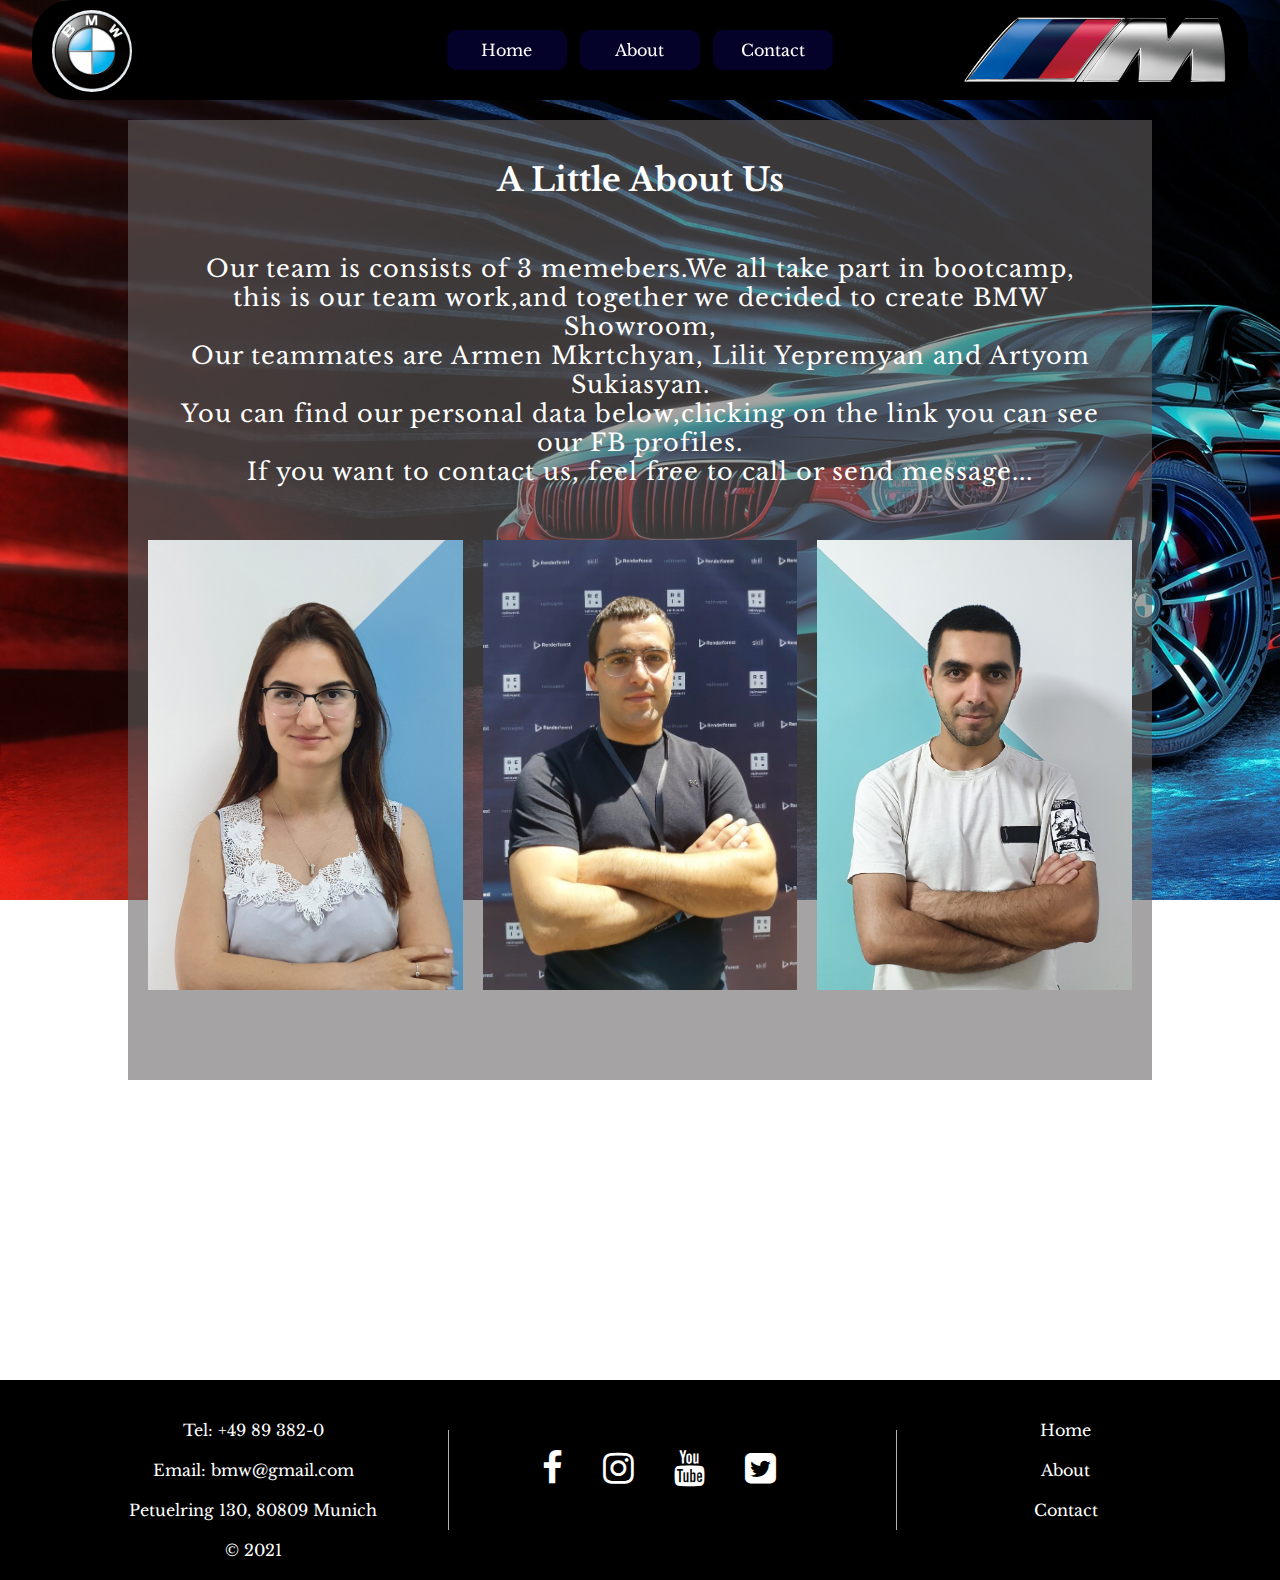
==== commit a357daf5: "refactoring: add header class in <header>" ====
--- a/about.html
+++ b/about.html
@@ -102,10 +102,17 @@
       rel="stylesheet"
       href="https://cdnjs.cloudflare.com/ajax/libs/font-awesome/4.7.0/css/font-awesome.min.css"
     />
-    <link rel="stylesheet" href="css/aboutmedia.css" />
+    <link rel="stylesheet" href="css/about.mobile.css" />
+
+    <meta property="og:url"                content="https://artyomsukiasyan.github.io/BMW-showRoom/" />
+    <meta property="og:type"               content="article" />
+    <meta property="og:title"              content="BMW showroom" />
+    <meta property="og:description"        content="Little site for BMW" />
+    <meta property="og:image"              content="./img/M-Logo.png" />
+    
   </head>
   <body>
-    <header>
+    <header class="header">
       <div class="logo-name">
         <a href="index.html">
           <div class="name"><p>BMW</p></div>
@@ -129,6 +136,15 @@
             <li><a href="contact.html">Contact</a></li>
           </ul>
         </nav>
+        <li class="icon">
+          <i class="fa fa-bars" aria-hidden="true"></i>
+          <div class="menu">
+                   <a href="index.html">Home</a>
+                   <a href="about.html">About</a>
+                   <a href="contact.html">Contact</a>
+                 
+         </div>
+       </li>
       </div>
       <div class="photo">
         <img src="img/M-Logo.png" alt="m-power logo" height="70px" />
@@ -139,7 +155,7 @@
         <h1>A Little About Us</h1>
         <div class="abouttxt">
           <p>
-            Our team is consist of 3 memebers.We all take part in bootcamp,<br />this
+            Our team is consists of 3 memebers.We all take part in bootcamp,<br />this
             is our team work,and together we decided to create BMW Showroom,<br />
             Our teammates are Armen Mkrtchyan, Lilit Yepremyan and Artyom
             Sukiasyan.<br />
